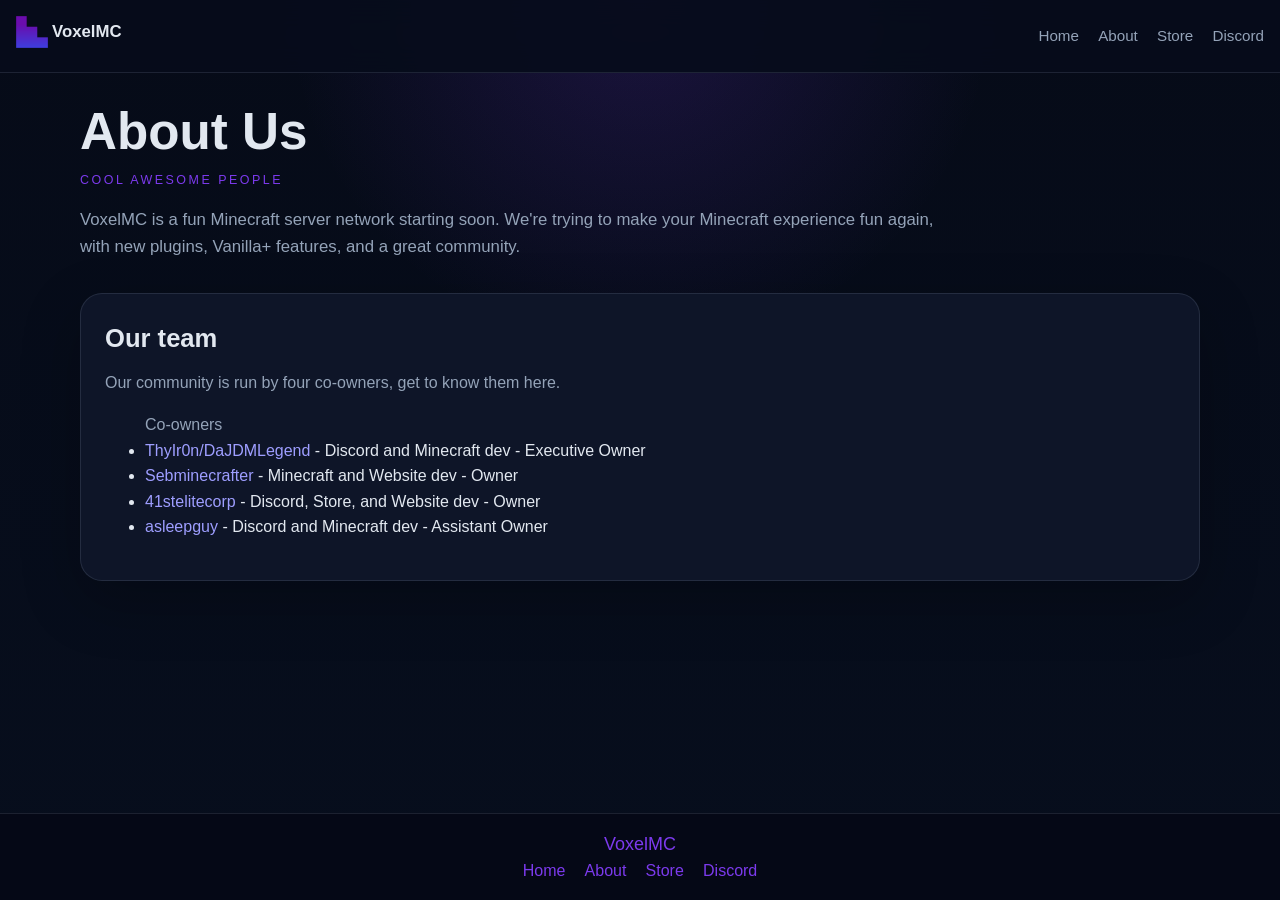
==== about/index.html @ c1a732aa "Update index.html" ====
<!DOCTYPE html>
<html lang="en">
  <head>
    <meta charset="utf-8">
    <meta name="viewport" content="width=device-width, initial-scale=1">
    <meta name="description" content="About VoxelMC">
    <title>VoxelMC | About Us</title>
    <style id="loader">*{background:#000000;color:#000000;}</style>
    <script src="/assets/main.js"></script>
  </head>
  <body>
    <main class="content">
      <section class="section">
        <h1>About Us</h1>
        <p class="eyebrow">Cool awesome people</p>
        <p class="lead">VoxelMC is a fun Minecraft server network starting soon. 
          We're trying to make your Minecraft experience fun again, with new plugins,
           Vanilla+ features, and a great community.</p>
      </section>
      <section class="section cards-panel">
        <article class="card card-large">
          <h2>Our team</h2>
          <p>Our community is run by four co-owners, get to know them here.</p>
          <ul>
            <p>Co-owners</p>
            <li><a href="https://guns.lol/thyir0n">ThyIr0n/DaJDMLegend</a> - Discord and Minecraft dev - Executive Owner</li>
            <li><a href="https://guns.lol/sebminecrafter">Sebminecrafter</a> - Minecraft and Website dev - Owner</li>
            <li><a href="https://discord.com/users/1415143432971882520">41stelitecorp</a> - Discord, Store, and Website dev - Owner</li>
            <li><a href="https://discord.com/users/1282419751137710087">asleepguy</a> - Discord and Minecraft dev - Assistant Owner</li>
          </ul>
        </article>
      </section>
    </main>
  </body>
</html>
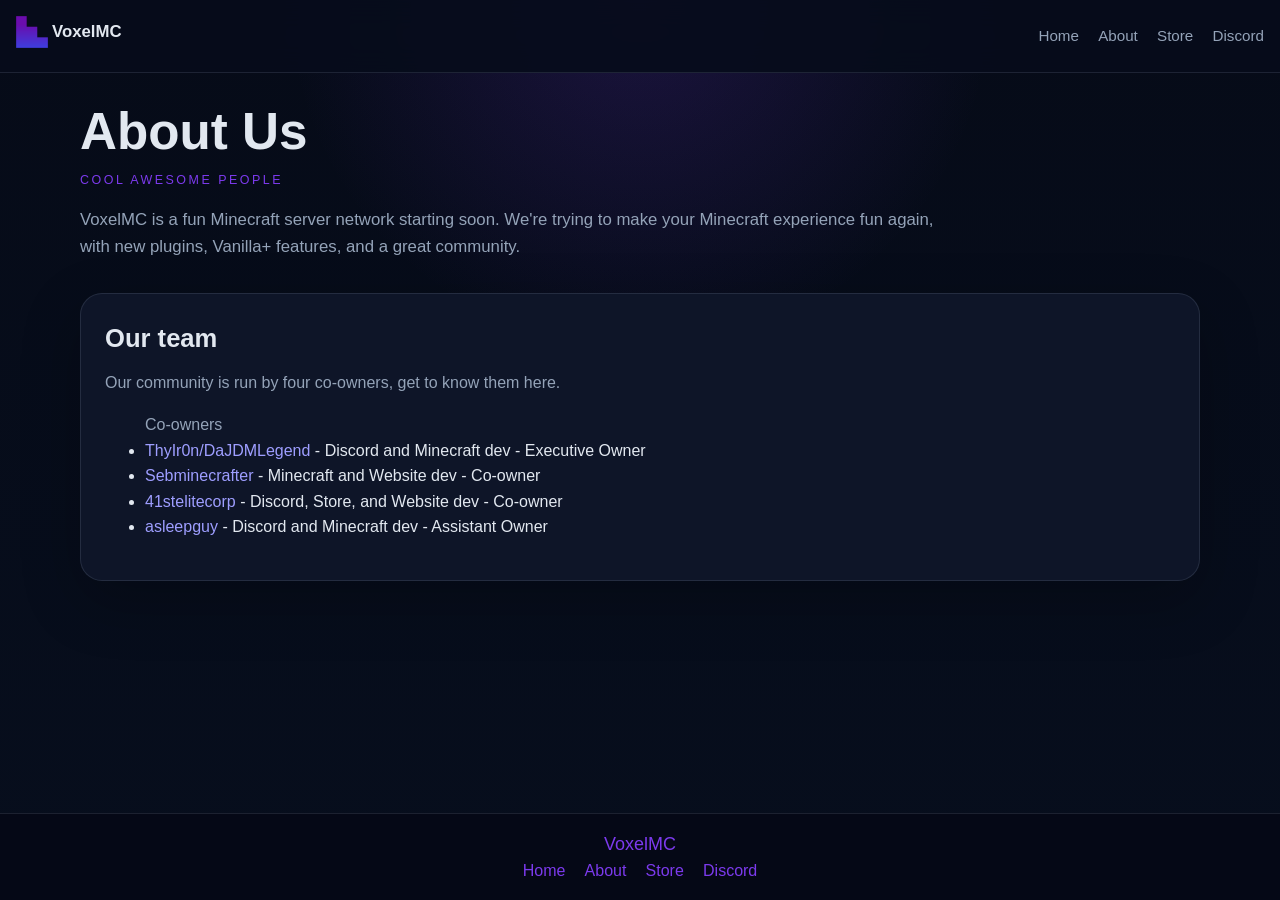
==== commit 2732c640: "Update index.html" ====
--- a/about/index.html
+++ b/about/index.html
@@ -24,8 +24,8 @@
           <ul>
             <p>Co-owners</p>
             <li><a href="https://guns.lol/thyir0n">ThyIr0n/DaJDMLegend</a> - Discord and Minecraft dev - Executive Owner</li>
-            <li><a href="https://guns.lol/sebminecrafter">Sebminecrafter</a> - Minecraft and Website dev - Owner</li>
-            <li><a href="https://discord.com/users/1415143432971882520">41stelitecorp</a> - Discord, Store, and Website dev - Owner</li>
+            <li><a href="https://guns.lol/sebminecrafter">Sebminecrafter</a> - Minecraft and Website dev - Co-owner</li>
+            <li><a href="https://discord.com/users/1415143432971882520">41stelitecorp</a> - Discord, Store, and Website dev - Co-owner</li>
             <li><a href="https://discord.com/users/1282419751137710087">asleepguy</a> - Discord and Minecraft dev - Assistant Owner</li>
           </ul>
         </article>
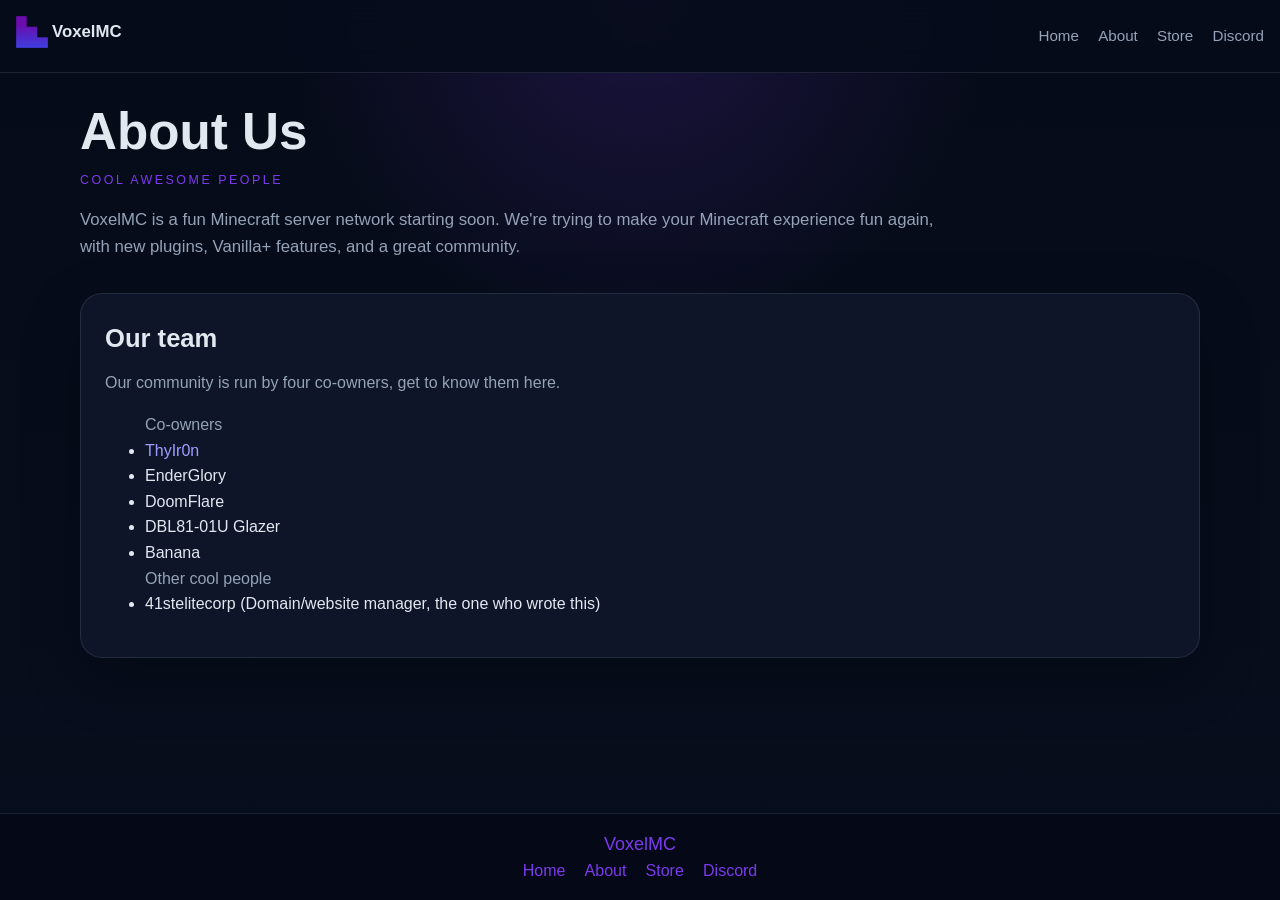
==== commit 23a4aaf2: "Update index.html" ====
--- a/about/index.html
+++ b/about/index.html
@@ -23,10 +23,13 @@
           <p>Our community is run by four co-owners, get to know them here.</p>
           <ul>
             <p>Co-owners</p>
-            <li><a href="https://guns.lol/thyir0n">ThyIr0n/DaJDMLegend</a> - Discord and Minecraft dev - Executive Owner</li>
-            <li><a href="https://guns.lol/sebminecrafter">Sebminecrafter</a> - Minecraft and Website dev - Co-owner</li>
-            <li><a href="https://discord.com/users/1415143432971882520">41stelitecorp</a> - Discord, Store, and Website dev - Co-owner</li>
-            <li><a href="https://discord.com/users/1282419751137710087">asleepguy</a> - Discord and Minecraft dev - Assistant Owner</li>
+            <li><a href="https://guns.lol/thyir0n">ThyIr0n</a></li>
+            <li>EnderGlory</li>
+            <li>DoomFlare</li></li>
+            <li>DBL81-01U Glazer</li>
+            <li>Banana</li>
+            <p>Other cool people</p>
+            <li>41stelitecorp (Domain/website manager, the one who wrote this)</li>
           </ul>
         </article>
       </section>
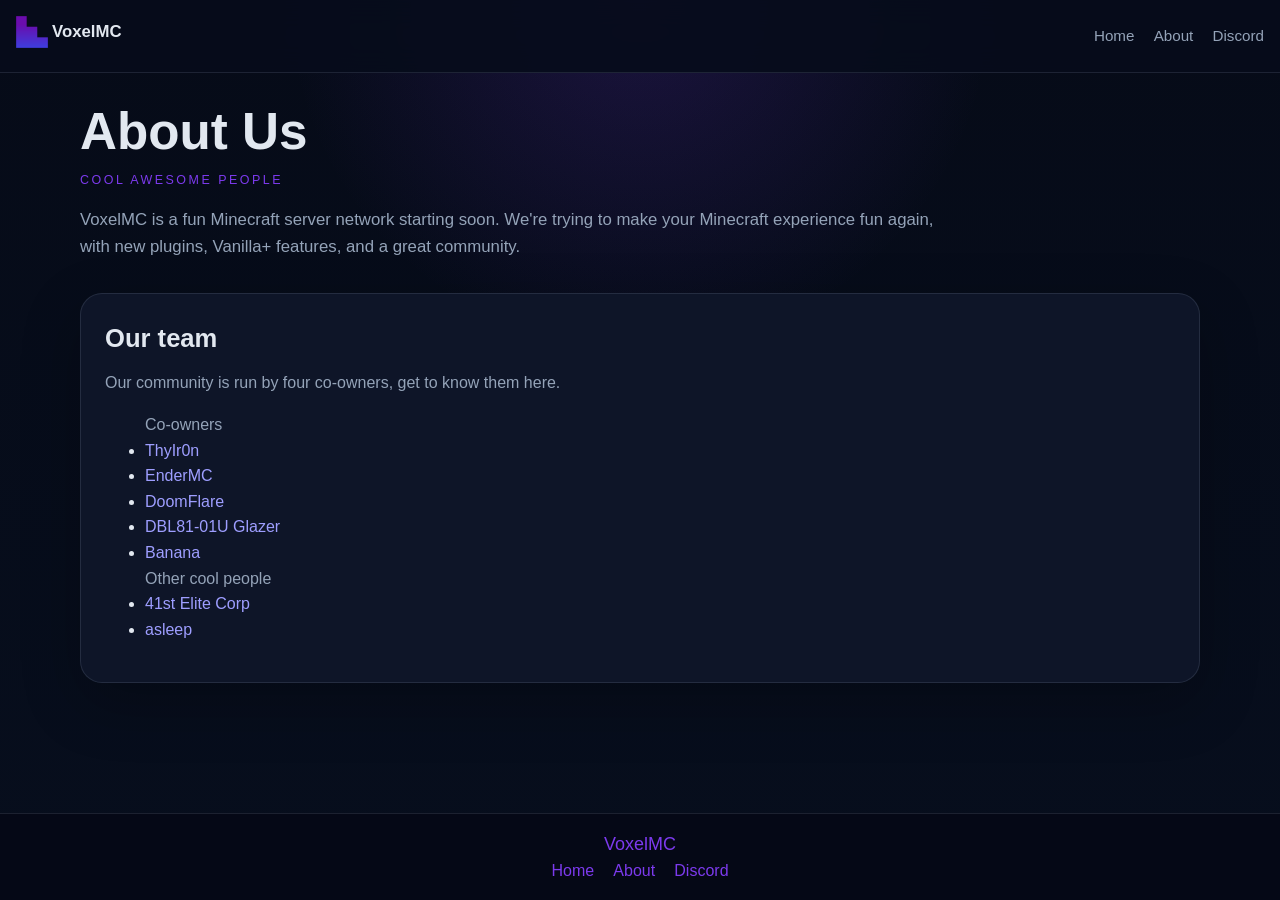
==== commit fae497e6: "Update index.html" ====
--- a/about/index.html
+++ b/about/index.html
@@ -24,12 +24,13 @@
           <ul>
             <p>Co-owners</p>
             <li><a href="https://guns.lol/thyir0n">ThyIr0n</a></li>
-            <li>EnderGlory</li>
-            <li>DoomFlare</li></li>
-            <li>DBL81-01U Glazer</li>
-            <li>Banana</li>
+            <li><a href="https://discord.com/users/1455262348024746207">EnderMC</a></li>
+            <li><a href="https://discord.com/users/1315006307870441534">DoomFlare</a></li>
+            <li><a href="https://discord.com/users/767421374242488330">DBL81-01U Glazer</a></li>
+            <li><a href="https://discord.com/users/1436993450896523334">Banana</a></li>
             <p>Other cool people</p>
-            <li>41stelitecorp (Domain/website manager, the one who wrote this)</li>
+            <li><a href="https://discord.com/users/1415143432971882520">41st Elite Corp</a></li>
+            <li><a href="https://discord.com/users/1282419751137710087">asleep</a></li>
           </ul>
         </article>
       </section>
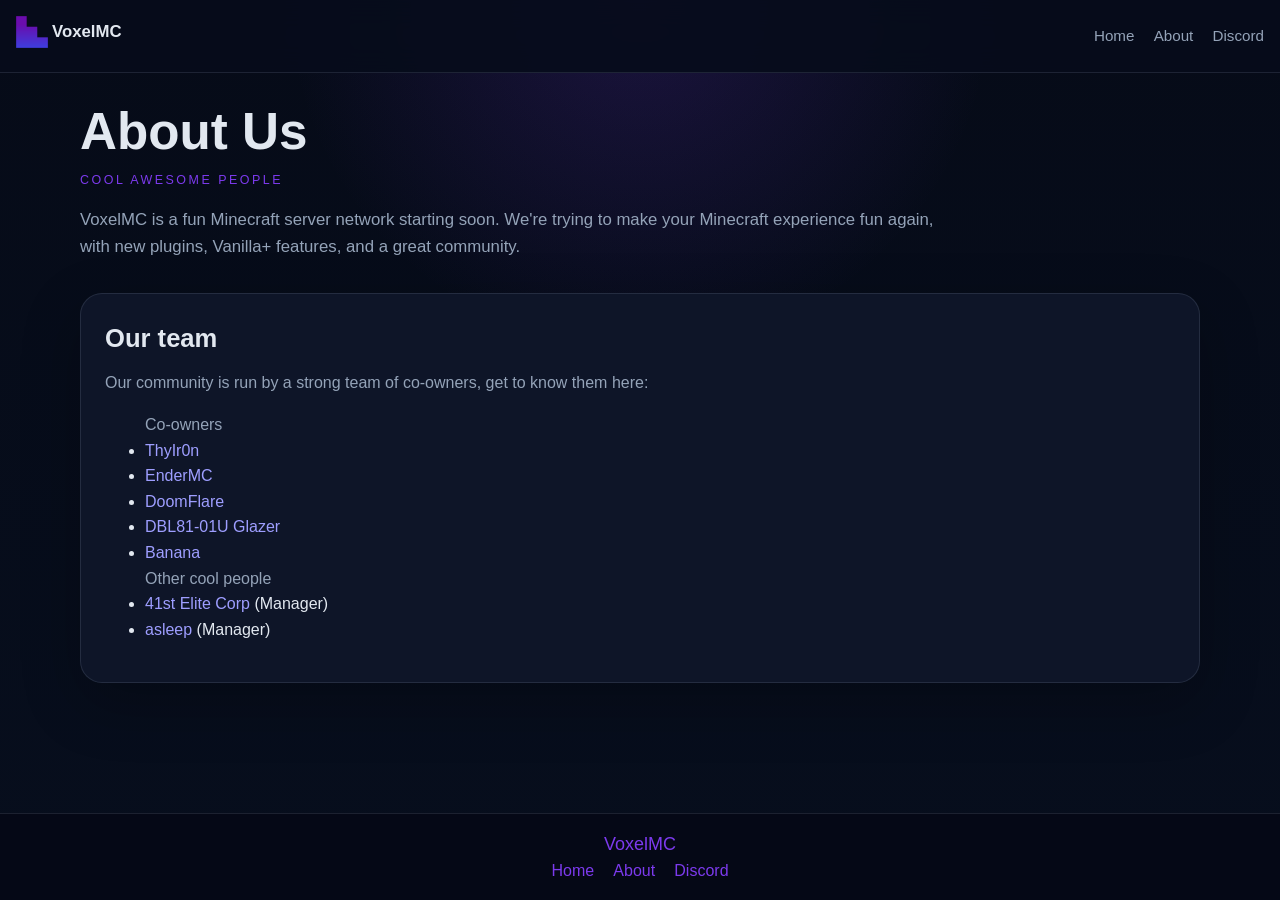
==== commit 338932f2: "Update index.html" ====
--- a/about/index.html
+++ b/about/index.html
@@ -20,7 +20,7 @@
       <section class="section cards-panel">
         <article class="card card-large">
           <h2>Our team</h2>
-          <p>Our community is run by four co-owners, get to know them here.</p>
+          <p>Our community is run by a strong team of co-owners, get to know them here:</p>
           <ul>
             <p>Co-owners</p>
             <li><a href="https://guns.lol/thyir0n">ThyIr0n</a></li>
@@ -29,8 +29,8 @@
             <li><a href="https://discord.com/users/767421374242488330">DBL81-01U Glazer</a></li>
             <li><a href="https://discord.com/users/1436993450896523334">Banana</a></li>
             <p>Other cool people</p>
-            <li><a href="https://discord.com/users/1415143432971882520">41st Elite Corp</a></li>
-            <li><a href="https://discord.com/users/1282419751137710087">asleep</a></li>
+            <li><a href="https://discord.com/users/1415143432971882520">41st Elite Corp</a> (Manager)</li>
+            <li><a href="https://discord.com/users/1282419751137710087">asleep</a> (Manager)</li>
           </ul>
         </article>
       </section>
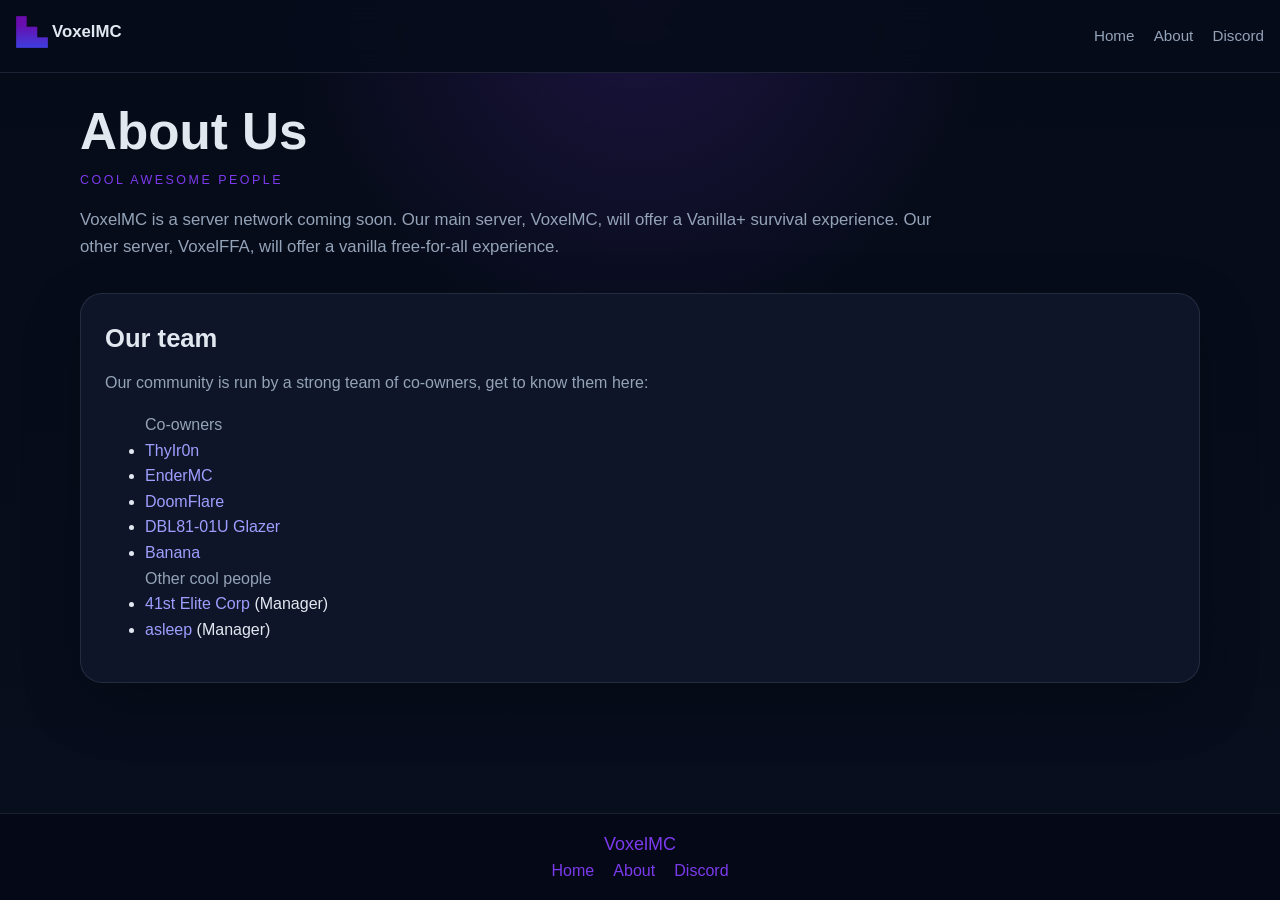
==== commit a19152ef: "Update index.html" ====
--- a/about/index.html
+++ b/about/index.html
@@ -13,9 +13,7 @@
       <section class="section">
         <h1>About Us</h1>
         <p class="eyebrow">Cool awesome people</p>
-        <p class="lead">VoxelMC is a fun Minecraft server network starting soon. 
-          We're trying to make your Minecraft experience fun again, with new plugins,
-           Vanilla+ features, and a great community.</p>
+        <p class="lead">VoxelMC is a server network coming soon. Our main server, VoxelMC, will offer a Vanilla+ survival experience. Our other server, VoxelFFA, will offer a vanilla free-for-all experience.</p>
       </section>
       <section class="section cards-panel">
         <article class="card card-large">
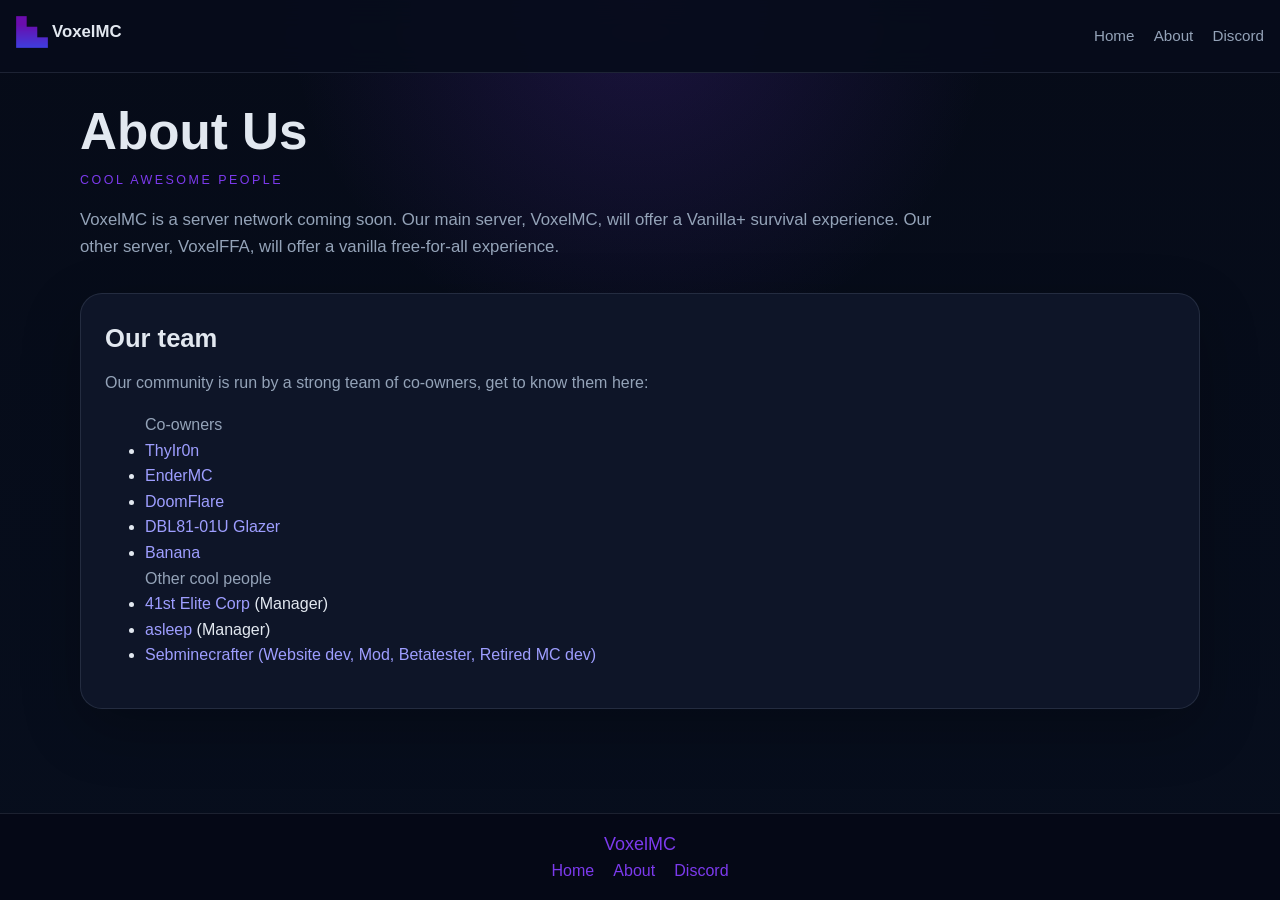
==== commit a11359ad: "add my credit back" ====
--- a/about/index.html
+++ b/about/index.html
@@ -29,6 +29,7 @@
             <p>Other cool people</p>
             <li><a href="https://discord.com/users/1415143432971882520">41st Elite Corp</a> (Manager)</li>
             <li><a href="https://discord.com/users/1282419751137710087">asleep</a> (Manager)</li>
+            <li><a href="https://guns.lol/sebminecrafter">Sebminecrafter (Website dev, Mod, Betatester, Retired MC dev)</a></li>
           </ul>
         </article>
       </section>
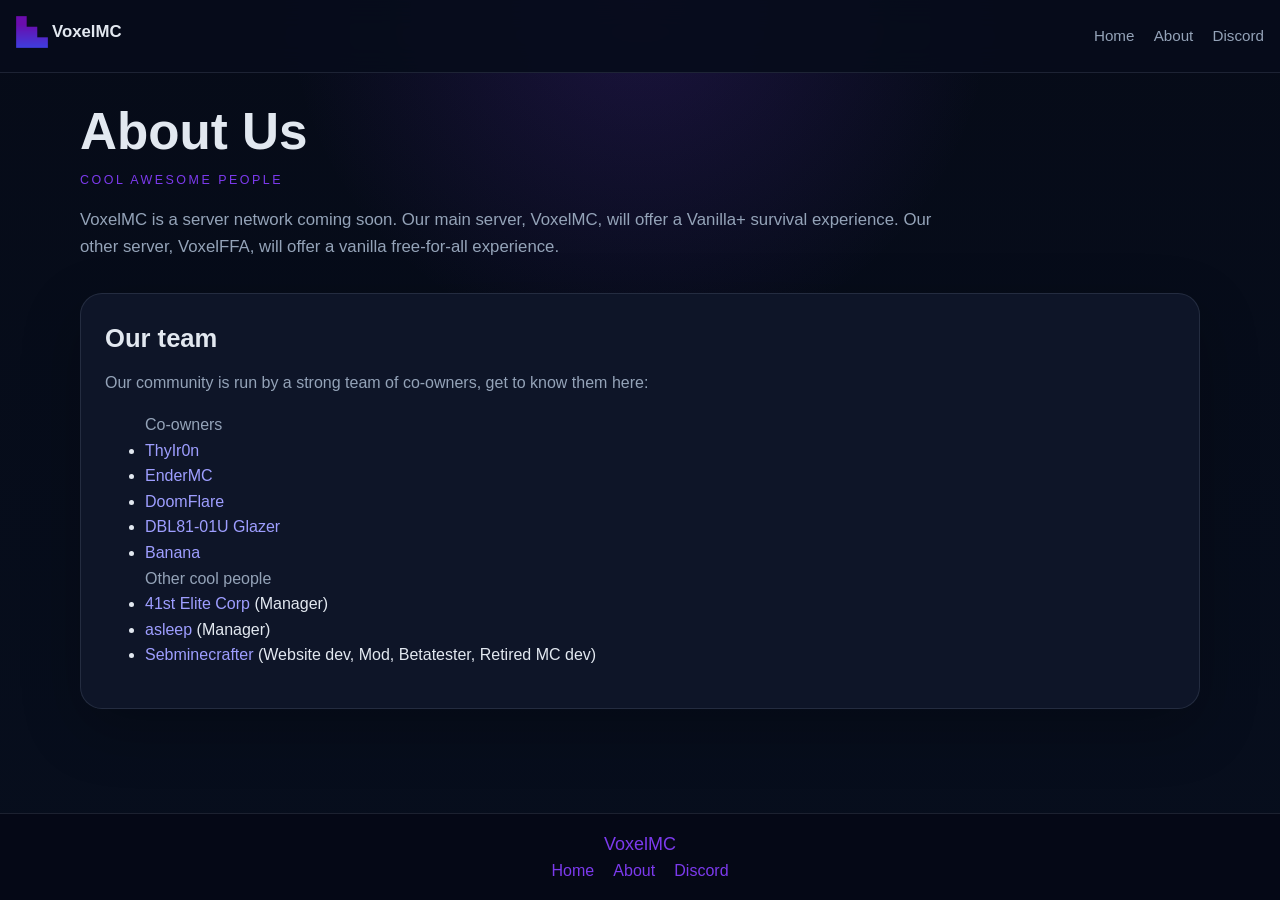
==== commit 4bfdbe6a: "add my credit back (revised)" ====
--- a/about/index.html
+++ b/about/index.html
@@ -29,7 +29,7 @@
             <p>Other cool people</p>
             <li><a href="https://discord.com/users/1415143432971882520">41st Elite Corp</a> (Manager)</li>
             <li><a href="https://discord.com/users/1282419751137710087">asleep</a> (Manager)</li>
-            <li><a href="https://guns.lol/sebminecrafter">Sebminecrafter (Website dev, Mod, Betatester, Retired MC dev)</a></li>
+            <li><a href="https://guns.lol/sebminecrafter">Sebminecrafter</a> (Website dev, Mod, Betatester, Retired MC dev)</li>
           </ul>
         </article>
       </section>
